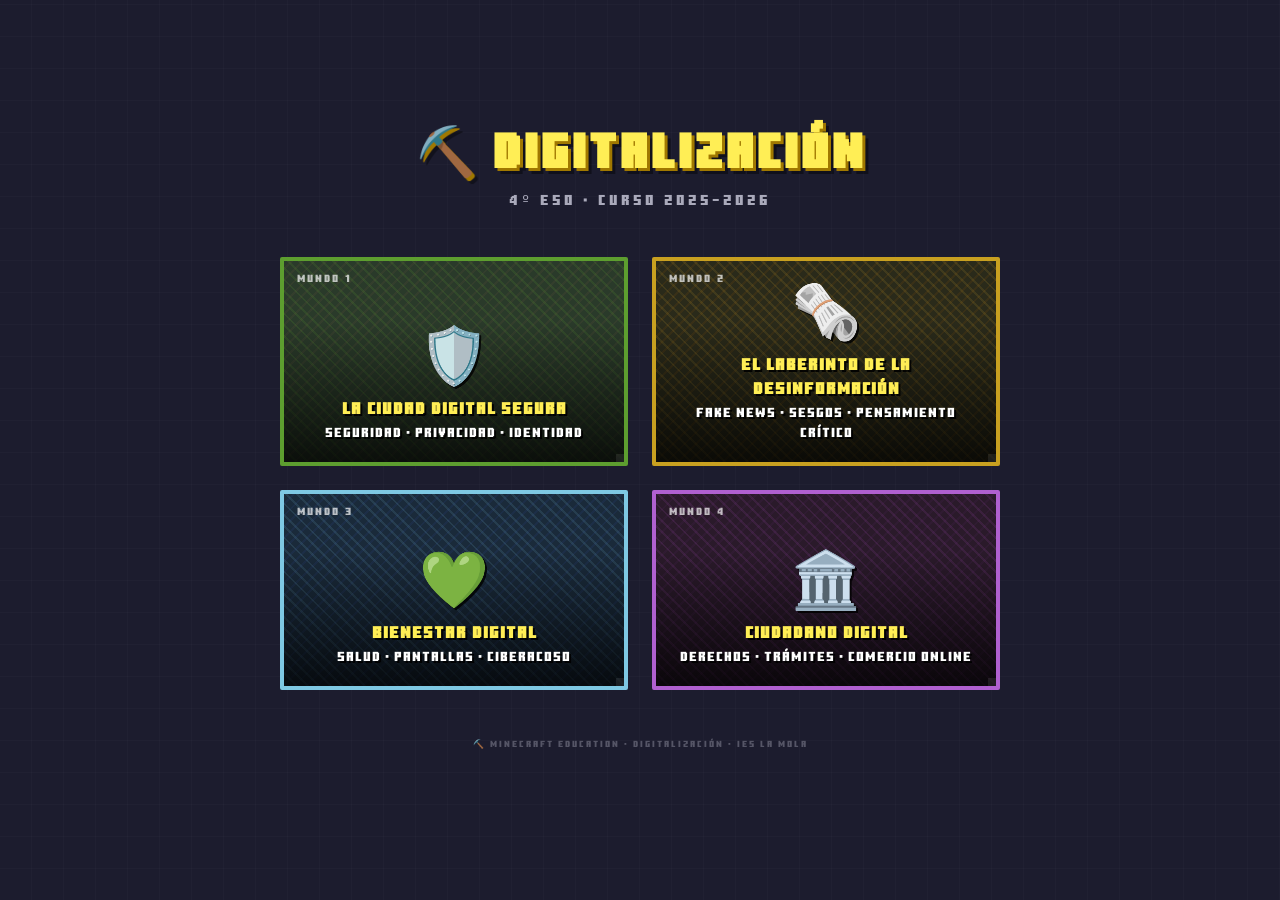
==== index.html @ c95f28b9 "Update index.html" ====
<!DOCTYPE html>
<html lang="es">
<head>
  <meta charset="UTF-8" />
  <meta name="viewport" content="width=device-width, initial-scale=1.0"/>
  <title>Digitalización · 4º ESO</title>
  <style>
    @font-face {
      font-family: 'Minecraft';
      src: url('Minecraft-Tenv2.otf') format('opentype');
    }

    :root {
      --dirt:      #866043;
      --grass:     #5D9E2F;
      --grass-top: #7BC95A;
      --stone:     #8a8a8a;
      --stone-dark:#5a5a5a;
      --wood:      #6b4f2a;
      --sky:       #7EC8E3;
      --bg:        #1c1c2e;
      --panel:     #2a2a3e;
      --border:    #444466;
      --text:      #FFFFFF;
      --yellow:    #FFEE55;
      --shadow:    rgba(0,0,0,0.6);
    }

    * { box-sizing: border-box; margin: 0; padding: 0; }

    body {
      background-color: var(--bg);
      background-image:
        repeating-linear-gradient(
          0deg,
          transparent,
          transparent 31px,
          rgba(255,255,255,0.02) 31px,
          rgba(255,255,255,0.02) 32px
        ),
        repeating-linear-gradient(
          90deg,
          transparent,
          transparent 31px,
          rgba(255,255,255,0.02) 31px,
          rgba(255,255,255,0.02) 32px
        );
      min-height: 100vh;
      display: flex;
      flex-direction: column;
      align-items: center;
      justify-content: center;
      padding: 2rem 1rem 4rem;
      font-family: 'Minecraft', monospace;
      color: var(--text);
    }

    /* ── TÍTULO ── */
    .site-title {
      text-align: center;
      margin-bottom: 3rem;
    }

    .site-title h1 {
      font-family: 'Minecraft', monospace;
      font-size: clamp(1.6rem, 5vw, 3rem);
      color: var(--yellow);
      text-shadow:
        3px 3px 0 #a07800,
        6px 6px 0 rgba(0,0,0,0.4);
      letter-spacing: 2px;
      line-height: 1.3;
    }

    .site-title p {
      font-family: 'Minecraft', monospace;
      font-size: clamp(0.65rem, 2vw, 0.9rem);
      color: #aab;
      margin-top: 0.6rem;
      letter-spacing: 3px;
      text-transform: uppercase;
    }

    /* ── GRID DE MUNDOS ── */
    .worlds-grid {
      display: grid;
      grid-template-columns: repeat(2, 1fr);
      gap: 1.5rem;
      width: 100%;
      max-width: 720px;
    }

    /* ── BLOQUE / CARTA ── */
    .world-card {
      position: relative;
      display: flex;
      flex-direction: column;
      align-items: center;
      justify-content: flex-end;
      padding: 1.4rem 1rem 1.2rem;
      border: 4px solid var(--border);
      border-radius: 2px;
      cursor: pointer;
      text-decoration: none;
      color: var(--text);
      overflow: hidden;
      min-height: 200px;
      transition: transform 0.1s, box-shadow 0.1s;
      image-rendering: pixelated;
    }

    .world-card::before {
      content: '';
      position: absolute;
      inset: 0;
      background: linear-gradient(
        to bottom,
        transparent 30%,
        rgba(0,0,0,0.75) 100%
      );
      z-index: 1;
    }

    .world-card:hover {
      transform: translateY(-4px) scale(1.02);
      box-shadow: 0 8px 32px rgba(0,0,0,0.6), 0 0 0 2px var(--yellow);
    }

    .world-card:active {
      transform: translateY(0) scale(0.99);
    }

    /* Fondos pixelados por mundo */
    .world-card.m1 {
      background-color: #2a3a2a;
      background-image:
        repeating-linear-gradient(45deg, rgba(93,158,47,0.15) 0px, rgba(93,158,47,0.15) 2px, transparent 2px, transparent 8px),
        repeating-linear-gradient(-45deg, rgba(134,96,67,0.1) 0px, rgba(134,96,67,0.1) 2px, transparent 2px, transparent 8px);
      border-color: #5D9E2F;
    }
    .world-card.m2 {
      background-color: #2a2a1a;
      background-image:
        repeating-linear-gradient(45deg, rgba(255,200,50,0.1) 0px, rgba(255,200,50,0.1) 2px, transparent 2px, transparent 8px),
        repeating-linear-gradient(-45deg, rgba(180,100,0,0.1) 0px, rgba(180,100,0,0.1) 2px, transparent 2px, transparent 8px);
      border-color: #c8a020;
    }
    .world-card.m3 {
      background-color: #1a2a3a;
      background-image:
        repeating-linear-gradient(45deg, rgba(126,200,227,0.12) 0px, rgba(126,200,227,0.12) 2px, transparent 2px, transparent 8px),
        repeating-linear-gradient(-45deg, rgba(50,80,180,0.1) 0px, rgba(50,80,180,0.1) 2px, transparent 2px, transparent 8px);
      border-color: #7EC8E3;
    }
    .world-card.m4 {
      background-color: #2a1a2a;
      background-image:
        repeating-linear-gradient(45deg, rgba(180,80,200,0.12) 0px, rgba(180,80,200,0.12) 2px, transparent 2px, transparent 8px),
        repeating-linear-gradient(-45deg, rgba(100,40,120,0.1) 0px, rgba(100,40,120,0.1) 2px, transparent 2px, transparent 8px);
      border-color: #b060d0;
    }

    /* Número del mundo */
    .world-number {
      position: absolute;
      top: 0.7rem;
      left: 0.8rem;
      font-family: 'Minecraft', monospace;
      font-size: 0.65rem;
      letter-spacing: 2px;
      opacity: 0.7;
      z-index: 2;
      text-transform: uppercase;
    }

    /* Icono grande */
    .world-icon {
      font-size: clamp(2.5rem, 6vw, 3.5rem);
      margin-bottom: 0.8rem;
      z-index: 2;
      filter: drop-shadow(2px 2px 0 rgba(0,0,0,0.8));
      line-height: 1;
    }

    /* Nombre del mundo */
    .world-name {
      font-family: 'Minecraft', monospace;
      font-size: clamp(0.6rem, 1.8vw, 0.82rem);
      text-align: center;
      line-height: 1.5;
      z-index: 2;
      text-shadow: 2px 2px 0 rgba(0,0,0,0.9);
      letter-spacing: 1px;
    }

    .world-name strong {
      display: block;
      font-size: clamp(0.75rem, 2.2vw, 1rem);
      color: var(--yellow);
      margin-bottom: 0.2rem;
    }

    /* ── PÍXEL DECORATIVO ESQUINAS ── */
    .world-card::after {
      content: '';
      position: absolute;
      bottom: 0; right: 0;
      width: 8px; height: 8px;
      background: rgba(255,255,255,0.08);
      z-index: 3;
    }

    /* ── FOOTER ── */
    footer {
      margin-top: 3rem;
      font-family: 'Minecraft', monospace;
      font-size: 0.55rem;
      color: #556;
      letter-spacing: 2px;
      text-align: center;
      text-transform: uppercase;
    }

    /* ── RESPONSIVE ── */
    @media (max-width: 480px) {
      .worlds-grid {
        grid-template-columns: 1fr;
      }
      .world-card {
        min-height: 140px;
      }
    }
  </style>
</head>
<body>

  <header class="site-title">
    <h1>⛏️ Digitalización</h1>
    <p>4º ESO · Curso 2025–2026</p>
  </header>

  <main class="worlds-grid">

    <a class="world-card m1" href="mundo1/index.html">
      <span class="world-number">Mundo 1</span>
      <span class="world-icon">🛡️</span>
      <div class="world-name">
        <strong>La ciudad digital segura</strong>
        Seguridad · Privacidad · Identidad
      </div>
    </a>

    <a class="world-card m2" href="mundo2/index.html">
      <span class="world-number">Mundo 2</span>
      <span class="world-icon">🗞️</span>
      <div class="world-name">
        <strong>El laberinto de la desinformación</strong>
        Fake news · Sesgos · Pensamiento crítico
      </div>
    </a>

    <a class="world-card m3" href="mundo3/index.html">
      <span class="world-number">Mundo 3</span>
      <span class="world-icon">💚</span>
      <div class="world-name">
        <strong>Bienestar digital</strong>
        Salud · Pantallas · Ciberacoso
      </div>
    </a>

    <a class="world-card m4" href="mundo4/index.html">
      <span class="world-number">Mundo 4</span>
      <span class="world-icon">🏛️</span>
      <div class="world-name">
        <strong>Ciudadano digital</strong>
        Derechos · Trámites · Comercio online
      </div>
    </a>

  </main>

  <footer>
    ⛏️ Minecraft Education · Digitalización · IES LA MOLA 
  </footer>

</body>
</html>
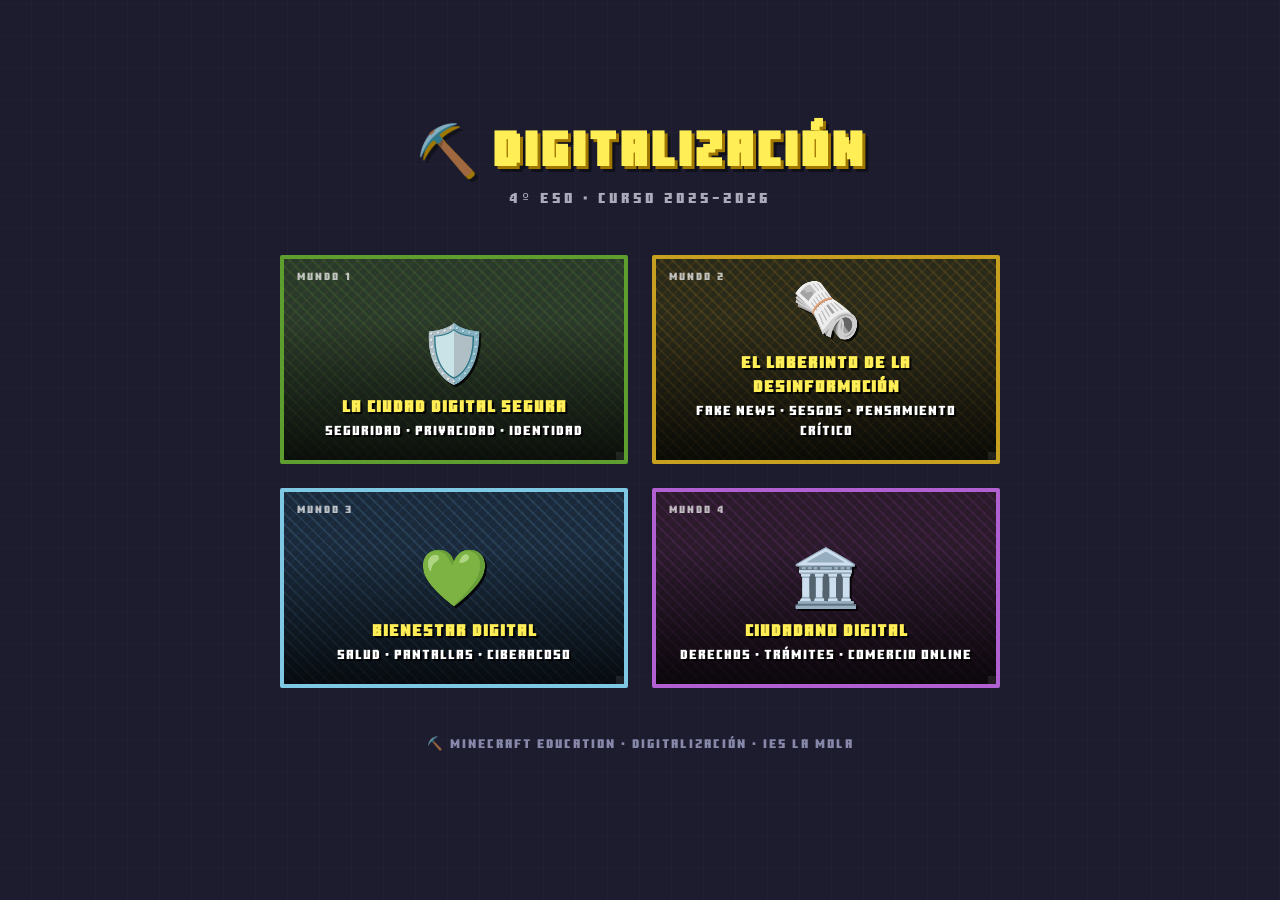
==== commit bafb7b33: "Update index.html" ====
--- a/index.html
+++ b/index.html
@@ -214,8 +214,8 @@
     footer {
       margin-top: 3rem;
       font-family: 'Minecraft', monospace;
-      font-size: 0.55rem;
-      color: #556;
+      font-size: 0.78rem;
+      color: #8888aa;
       letter-spacing: 2px;
       text-align: center;
       text-transform: uppercase;
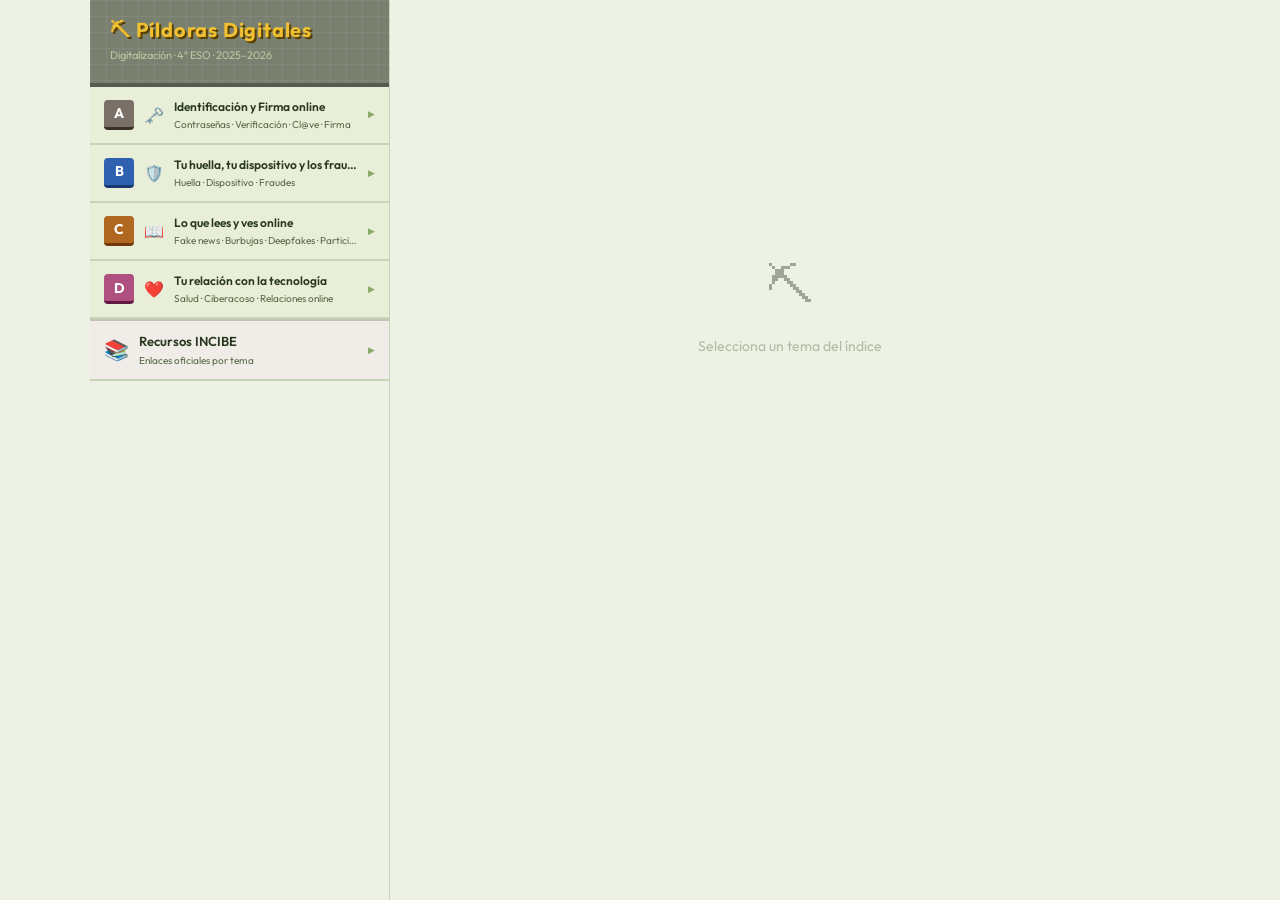
==== commit 309f308d: "Add files via upload" ====
--- a/index.html
+++ b/index.html
@@ -1,287 +1,722 @@
 <!DOCTYPE html>
 <html lang="es">
 <head>
-  <meta charset="UTF-8" />
-  <meta name="viewport" content="width=device-width, initial-scale=1.0"/>
-  <title>Digitalización · 4º ESO</title>
-  <style>
-    @font-face {
-      font-family: 'Minecraft';
-      src: url('Minecraft-Tenv2.otf') format('opentype');
-    }
-
-    :root {
-      --dirt:      #866043;
-      --grass:     #5D9E2F;
-      --grass-top: #7BC95A;
-      --stone:     #8a8a8a;
-      --stone-dark:#5a5a5a;
-      --wood:      #6b4f2a;
-      --sky:       #7EC8E3;
-      --bg:        #1c1c2e;
-      --panel:     #2a2a3e;
-      --border:    #444466;
-      --text:      #FFFFFF;
-      --yellow:    #FFEE55;
-      --shadow:    rgba(0,0,0,0.6);
-    }
-
-    * { box-sizing: border-box; margin: 0; padding: 0; }
-
-    body {
-      background-color: var(--bg);
-      background-image:
-        repeating-linear-gradient(
-          0deg,
-          transparent,
-          transparent 31px,
-          rgba(255,255,255,0.02) 31px,
-          rgba(255,255,255,0.02) 32px
-        ),
-        repeating-linear-gradient(
-          90deg,
-          transparent,
-          transparent 31px,
-          rgba(255,255,255,0.02) 31px,
-          rgba(255,255,255,0.02) 32px
-        );
-      min-height: 100vh;
-      display: flex;
-      flex-direction: column;
-      align-items: center;
-      justify-content: center;
-      padding: 2rem 1rem 4rem;
-      font-family: 'Minecraft', monospace;
-      color: var(--text);
-    }
-
-    /* ── TÍTULO ── */
-    .site-title {
-      text-align: center;
-      margin-bottom: 3rem;
-    }
-
-    .site-title h1 {
-      font-family: 'Minecraft', monospace;
-      font-size: clamp(1.6rem, 5vw, 3rem);
-      color: var(--yellow);
-      text-shadow:
-        3px 3px 0 #a07800,
-        6px 6px 0 rgba(0,0,0,0.4);
-      letter-spacing: 2px;
-      line-height: 1.3;
-    }
-
-    .site-title p {
-      font-family: 'Minecraft', monospace;
-      font-size: clamp(0.65rem, 2vw, 0.9rem);
-      color: #aab;
-      margin-top: 0.6rem;
-      letter-spacing: 3px;
-      text-transform: uppercase;
-    }
-
-    /* ── GRID DE MUNDOS ── */
-    .worlds-grid {
-      display: grid;
-      grid-template-columns: repeat(2, 1fr);
-      gap: 1.5rem;
-      width: 100%;
-      max-width: 720px;
-    }
-
-    /* ── BLOQUE / CARTA ── */
-    .world-card {
-      position: relative;
-      display: flex;
-      flex-direction: column;
-      align-items: center;
-      justify-content: flex-end;
-      padding: 1.4rem 1rem 1.2rem;
-      border: 4px solid var(--border);
-      border-radius: 2px;
-      cursor: pointer;
-      text-decoration: none;
-      color: var(--text);
-      overflow: hidden;
-      min-height: 200px;
-      transition: transform 0.1s, box-shadow 0.1s;
-      image-rendering: pixelated;
-    }
-
-    .world-card::before {
-      content: '';
-      position: absolute;
-      inset: 0;
-      background: linear-gradient(
-        to bottom,
-        transparent 30%,
-        rgba(0,0,0,0.75) 100%
-      );
-      z-index: 1;
-    }
-
-    .world-card:hover {
-      transform: translateY(-4px) scale(1.02);
-      box-shadow: 0 8px 32px rgba(0,0,0,0.6), 0 0 0 2px var(--yellow);
-    }
-
-    .world-card:active {
-      transform: translateY(0) scale(0.99);
-    }
-
-    /* Fondos pixelados por mundo */
-    .world-card.m1 {
-      background-color: #2a3a2a;
-      background-image:
-        repeating-linear-gradient(45deg, rgba(93,158,47,0.15) 0px, rgba(93,158,47,0.15) 2px, transparent 2px, transparent 8px),
-        repeating-linear-gradient(-45deg, rgba(134,96,67,0.1) 0px, rgba(134,96,67,0.1) 2px, transparent 2px, transparent 8px);
-      border-color: #5D9E2F;
-    }
-    .world-card.m2 {
-      background-color: #2a2a1a;
-      background-image:
-        repeating-linear-gradient(45deg, rgba(255,200,50,0.1) 0px, rgba(255,200,50,0.1) 2px, transparent 2px, transparent 8px),
-        repeating-linear-gradient(-45deg, rgba(180,100,0,0.1) 0px, rgba(180,100,0,0.1) 2px, transparent 2px, transparent 8px);
-      border-color: #c8a020;
-    }
-    .world-card.m3 {
-      background-color: #1a2a3a;
-      background-image:
-        repeating-linear-gradient(45deg, rgba(126,200,227,0.12) 0px, rgba(126,200,227,0.12) 2px, transparent 2px, transparent 8px),
-        repeating-linear-gradient(-45deg, rgba(50,80,180,0.1) 0px, rgba(50,80,180,0.1) 2px, transparent 2px, transparent 8px);
-      border-color: #7EC8E3;
-    }
-    .world-card.m4 {
-      background-color: #2a1a2a;
-      background-image:
-        repeating-linear-gradient(45deg, rgba(180,80,200,0.12) 0px, rgba(180,80,200,0.12) 2px, transparent 2px, transparent 8px),
-        repeating-linear-gradient(-45deg, rgba(100,40,120,0.1) 0px, rgba(100,40,120,0.1) 2px, transparent 2px, transparent 8px);
-      border-color: #b060d0;
-    }
-
-    /* Número del mundo */
-    .world-number {
-      position: absolute;
-      top: 0.7rem;
-      left: 0.8rem;
-      font-family: 'Minecraft', monospace;
-      font-size: 0.65rem;
-      letter-spacing: 2px;
-      opacity: 0.7;
-      z-index: 2;
-      text-transform: uppercase;
-    }
-
-    /* Icono grande */
-    .world-icon {
-      font-size: clamp(2.5rem, 6vw, 3.5rem);
-      margin-bottom: 0.8rem;
-      z-index: 2;
-      filter: drop-shadow(2px 2px 0 rgba(0,0,0,0.8));
-      line-height: 1;
-    }
-
-    /* Nombre del mundo */
-    .world-name {
-      font-family: 'Minecraft', monospace;
-      font-size: clamp(0.6rem, 1.8vw, 0.82rem);
-      text-align: center;
-      line-height: 1.5;
-      z-index: 2;
-      text-shadow: 2px 2px 0 rgba(0,0,0,0.9);
-      letter-spacing: 1px;
-    }
-
-    .world-name strong {
-      display: block;
-      font-size: clamp(0.75rem, 2.2vw, 1rem);
-      color: var(--yellow);
-      margin-bottom: 0.2rem;
-    }
-
-    /* ── PÍXEL DECORATIVO ESQUINAS ── */
-    .world-card::after {
-      content: '';
-      position: absolute;
-      bottom: 0; right: 0;
-      width: 8px; height: 8px;
-      background: rgba(255,255,255,0.08);
-      z-index: 3;
-    }
-
-    /* ── FOOTER ── */
-    footer {
-      margin-top: 3rem;
-      font-family: 'Minecraft', monospace;
-      font-size: 0.78rem;
-      color: #8888aa;
-      letter-spacing: 2px;
-      text-align: center;
-      text-transform: uppercase;
-    }
-
-    /* ── RESPONSIVE ── */
-    @media (max-width: 480px) {
-      .worlds-grid {
-        grid-template-columns: 1fr;
-      }
-      .world-card {
-        min-height: 140px;
-      }
-    }
-  </style>
+  <meta charset="UTF-8">
+  <meta name="viewport" content="width=device-width, initial-scale=1.0">
+  <title>Píldoras Digitales · Digitalización 4º ESO</title>
+  <link rel="stylesheet" href="estilos.css">
 </head>
 <body>
-
-  <header class="site-title">
-    <h1>⛏️ Digitalización</h1>
-    <p>4º ESO · Curso 2025–2026</p>
-  </header>
-
-  <main class="worlds-grid">
-
-    <a class="world-card m1" href="mundo1/index.html">
-      <span class="world-number">Mundo 1</span>
-      <span class="world-icon">🛡️</span>
-      <div class="world-name">
-        <strong>La ciudad digital segura</strong>
-        Seguridad · Privacidad · Identidad
+<div class="layout">
+  <aside class="sidebar">
+    <div class="sidebar-header">
+      <h1>⛏ Píldoras Digitales</h1>
+      <p>Digitalización · 4º ESO · 2025–2026</p>
+    </div>
+    <div class="sidebar-scroll" id="sidebar"></div>
+  </aside>
+  <main class="content-area" id="content">
+    <div class="placeholder">
+      <div class="placeholder-icon">⛏</div>
+      <div class="placeholder-text">Selecciona un tema del índice</div>
+    </div>
+  </main>
+</div>
+
+<script>
+const bloques = [
+  {
+    id:'A', letra:'A', lc:'la', bc:'bc-a', ac:'active-a', sc:'sep-a', tc:'tema-a', cc:'content-a', icon:'🗝️',
+    titulo:'Identificación y Firma online',
+    desc:'Contraseñas · Verificación · Cl@ve · Firma',
+    grupos:[
+      { titulo:'Identificación cotidiana', temas:[
+        { cod:'A1', nombre:'Cómo crear contraseñas que nadie pueda adivinar' },
+        { cod:'A2', nombre:'La doble verificación: una capa más de seguridad' },
+        { cod:'A3', nombre:'Identificarte con el Estado: Cl@ve y certificado digital' },
+        { cod:'A4', nombre:'Gestores de contraseñas: para no tener que recordarlas todas' },
+      ]},
+      { titulo:'Firma y trámites oficiales', temas:[
+        { cod:'A5', nombre:'Firmar documentos online: qué es y cuándo se necesita' },
+        { cod:'A6', nombre:'Trámites con la administración y compras online seguras' },
+      ]}
+    ]
+  },
+  {
+    id:'B', letra:'B', lc:'lb', bc:'bc-b', ac:'active-b', sc:'sep-b', tc:'tema-b', cc:'content-b', icon:'🛡️',
+    titulo:'Tu huella, tu dispositivo y los fraudes',
+    desc:'Huella · Dispositivo · Fraudes',
+    grupos:[
+      { titulo:'Tu huella digital', temas:[
+        { cod:'B1', nombre:'Qué saben de ti en internet y cómo lo consiguen' },
+        { cod:'B2', nombre:'Cómo configurar tu privacidad en redes sociales' },
+      ]},
+      { titulo:'Tu dispositivo', temas:[
+        { cod:'B3', nombre:'Cómo saber si tu móvil u ordenador está en peligro' },
+        { cod:'B4', nombre:'Qué hacer para mantenerlo protegido' },
+        { cod:'B5', nombre:'WiFi pública: cuándo sí y cuándo no' },
+      ]},
+      { titulo:'Los fraudes', temas:[
+        { cod:'B6', nombre:'Te ha llegado algo sospechoso o alguien se ha hecho pasar por ti' },
+        { cod:'B7', nombre:'Me han engañado — ¿qué hago ahora?' },
+      ]}
+    ]
+  },
+  {
+    id:'C', letra:'C', lc:'lc', bc:'bc-c', ac:'active-c', sc:'sep-c', tc:'tema-c', cc:'content-c', icon:'📖',
+    titulo:'Lo que lees y ves online',
+    desc:'Fake news · Burbujas · Deepfakes · Participación',
+    grupos:[
+      { titulo:'Desinformación y participación', temas:[
+        { cod:'C1', nombre:'Cómo detectar una noticia falsa antes de compartirla' },
+        { cod:'C2', nombre:'Por qué solo te muestran lo que ya piensas (burbujas)' },
+        { cod:'C3', nombre:'Vídeos e imágenes que no son reales (deepfakes e IA)' },
+        { cod:'C4', nombre:'Cómo participar en la red con criterio y respeto' },
+      ]}
+    ]
+  },
+  {
+    id:'D', letra:'D', lc:'ld', bc:'bc-d', ac:'active-d', sc:'sep-d', tc:'tema-d', cc:'content-d', icon:'❤️',
+    titulo:'Tu relación con la tecnología',
+    desc:'Salud · Ciberacoso · Relaciones online',
+    grupos:[
+      { titulo:'Bienestar digital', temas:[
+        { cod:'D1', nombre:'El tiempo de pantalla: tu cabeza, tu cuerpo y el planeta' },
+        { cod:'D2', nombre:'Ciberacoso y relaciones online: reconocerlo, pararlo y tratarnos mejor' },
+        { cod:'D3', nombre:'Riesgos en relaciones online: grooming y sexting' },
+      ]}
+    ]
+  },
+  {
+    id:'R', letra:'📚', lc:'lr', bc:'bc-r', ac:'active-r', sc:'sep-r', tc:'tema-r', cc:'content-r', icon:'',
+    titulo:'Recursos INCIBE',
+    desc:'Enlaces oficiales organizados por tema',
+    grupos:[
+      { titulo:'Todos los recursos', temas:[
+        { cod:'R1', nombre:'Identificación, contraseñas y firma' },
+        { cod:'R2', nombre:'Privacidad, huella digital y fraudes' },
+        { cod:'R3', nombre:'Información, bulos y desinformación' },
+        { cod:'R4', nombre:'Bienestar digital, ciberacoso y relaciones' },
+        { cod:'R5', nombre:'Materiales para el aula (IS4K)' },
+      ]}
+    ]
+  }
+];
+
+const contenidos = {
+
+  A1: { titulo:'Cómo crear contraseñas que nadie pueda adivinar', html:`
+    <p>Una contraseña es la llave de tu vida digital. Si alguien la consigue, puede entrar en tu correo, tus redes sociales, tu banco o cualquier servicio que uses. Por eso importa hacerla bien desde el principio.</p>
+    <div class="ejemplo"><div class="ejemplo-label">Ejemplo real</div>
+    <p>"123456" fue la contraseña más usada del mundo en 2024. Un programa automatizado la prueba en menos de un segundo. Si la usas, ya no tienes contraseña: tienes una puerta abierta.</p></div>
+    <p>Una buena contraseña tiene al menos 12 caracteres, mezcla letras mayúsculas y minúsculas, números y símbolos, y no contiene tu nombre ni tu fecha de nacimiento.</p>
+    <div class="que-hacer"><div class="que-hacer-label">✔ Qué hacer</div><ol>
+      <li>Usa una frase que solo tú conozcas y transfórmala: "MiGato$altaAlto3veces"</li>
+      <li>Usa una contraseña distinta para cada servicio importante</li>
+      <li>Nunca la compartas, ni con alguien de confianza</li>
+      <li>Si sospechas que alguien la sabe, cámbiala inmediatamente</li>
+    </ol></div>
+    <a class="incibe-link" href="https://www.incibe.es/ciudadania/tematicas/contrasenas-seguras" target="_blank">⛏ Más info en INCIBE →</a>
+  `},
+
+  A2: { titulo:'La doble verificación: una capa más de seguridad', html:`
+    <p>Imagina que tu contraseña es la llave de tu casa. La doble verificación (también llamada 2FA o verificación en dos pasos) es como añadir una segunda cerradura: aunque alguien consiga tu llave, sin la segunda no puede entrar.</p>
+    <div class="ejemplo"><div class="ejemplo-label">Ejemplo real</div>
+    <p>Intentas entrar en Instagram desde un dispositivo nuevo. Introduces tu contraseña correctamente, pero Instagram te manda un código de 6 dígitos al móvil. Sin ese código, no hay acceso. Si alguien roba tu contraseña pero no tiene tu móvil, no puede entrar.</p></div>
+    <p>Hay varias formas de recibir ese segundo factor: un SMS, una app de autenticación (como Google Authenticator o Authy) o una notificación en otro dispositivo. La app es la opción más segura porque no depende de tu número de teléfono.</p>
+    <div class="que-hacer"><div class="que-hacer-label">✔ Qué hacer</div><ol>
+      <li>Activa la verificación en dos pasos en tu correo, redes sociales y banco</li>
+      <li>Prefiere una app de autenticación antes que el SMS si puedes elegir</li>
+      <li>Guarda los códigos de recuperación en un lugar seguro (por si pierdes el móvil)</li>
+      <li>Si recibes un código que no has pedido tú, alguien está intentando entrar — cambia la contraseña</li>
+    </ol></div>
+    <a class="incibe-link" href="https://www.incibe.es/ciudadania/tematicas/contrasenas-seguras" target="_blank">⛏ Más info en INCIBE →</a>
+  `},
+
+  A3: { titulo:'Identificarte con el Estado: Cl@ve y certificado digital', html:`
+    <p>Cuando quieres hacer un trámite oficial online — pedir una beca, consultar el historial académico, acceder a la Seguridad Social — el Estado necesita saber que eres tú de verdad. Para eso existen dos sistemas: <strong>Cl@ve</strong> y el <strong>certificado digital</strong>.</p>
+    <div class="ejemplo"><div class="ejemplo-label">¿Para qué lo necesitas a los 16 años?</div>
+    <p>Con 16 años ya puedes registrarte en Cl@ve. Te sirve para pedir cita médica oficial, consultar el historial académico, solicitar el DNI o, cuando cumplas 18, hacer la declaración de la renta o pedir el carnet de conducir online.</p></div>
+    <p><strong>Cl@ve</strong> es el sistema más sencillo: te identificas con tu DNI y un código que te llega al móvil. Hay dos versiones: Cl@ve PIN (código temporal cada vez) y Cl@ve Permanente (contraseña fija + SMS).</p>
+    <p><strong>El certificado digital</strong> es un archivo que se instala en tu navegador y demuestra criptográficamente que eres tú — como un DNI digital. Lo emite la FNMT y permite hacer cosas que Cl@ve no puede, como firmar documentos con validez legal.</p>
+    <div class="que-hacer"><div class="que-hacer-label">✔ Cómo conseguir Cl@ve</div><ol>
+      <li>Entra en <strong>clave.gob.es</strong> y pulsa "Registro"</li>
+      <li>Necesitas tu DNI o NIE y un número de móvil</li>
+      <li>Puedes registrarte online o en una oficina de la Seguridad Social o Hacienda</li>
+      <li>Una vez registrado, ya puedes usarlo en cualquier sede electrónica del Gobierno</li>
+    </ol></div>
+    <a class="incibe-link" href="https://www.incibe.es/ciudadania/tematicas/contrasenas-seguras" target="_blank">⛏ Más info en INCIBE →</a>
+  `},
+
+  A4: { titulo:'Gestores de contraseñas: para no tener que recordarlas todas', html:`
+    <p>Si tienes una contraseña distinta para cada servicio — como deberías — es imposible recordarlas todas. La solución es usar un <strong>gestor de contraseñas</strong>: una app que las guarda cifradas y las rellena automáticamente.</p>
+    <div class="ejemplo"><div class="ejemplo-label">Cómo funciona</div>
+    <p>Solo necesitas recordar una contraseña maestra. El resto las genera automáticamente — largas, aleatorias, imposibles de adivinar. Cuando entras en una web, el gestor las rellena solo.</p></div>
+    <p>Los más conocidos y fiables son <strong>Bitwarden</strong> (gratuito y de código abierto), <strong>1Password</strong> y <strong>KeePass</strong>.</p>
+    <div class="que-hacer"><div class="que-hacer-label">✔ Qué hacer</div><ol>
+      <li>Elige un gestor de confianza — Bitwarden es gratuito y muy recomendable</li>
+      <li>Crea una contraseña maestra larga y segura (esta sí tienes que recordarla)</li>
+      <li>Ve añadiendo tus cuentas poco a poco</li>
+      <li>Activa también la verificación en dos pasos en el propio gestor</li>
+    </ol></div>
+    <a class="incibe-link" href="https://www.incibe.es/ciudadania/tematicas/contrasenas-seguras" target="_blank">⛏ Más info en INCIBE →</a>
+  `},
+
+  A5: { titulo:'Firmar documentos online: qué es y cuándo se necesita', html:`
+    <p>Firmar un documento online no es lo mismo que dibujar tu firma con el ratón o añadir una imagen a un PDF. Eso no tiene validez legal. La <strong>firma electrónica con certificado digital</strong> sí la tiene porque demuestra que has sido tú, en ese momento, quien ha firmado.</p>
+    <div class="ejemplo"><div class="ejemplo-label">La diferencia que importa</div>
+    <p>Firmar un PDF en Adobe poniendo tu nombre es como escribir tu nombre en un papel — cualquiera podría hacerlo. Firmar con tu certificado digital usando AutoFirma es como firmar ante notario: hay una autoridad que certifica que eras tú.</p></div>
+    <p><strong>AutoFirma</strong> es el programa gratuito del Gobierno para firmar documentos oficiales. Se descarga desde <strong>firmaelectronica.gob.es</strong> y funciona en Windows, Mac y Linux.</p>
+    <div class="que-hacer"><div class="que-hacer-label">✔ Cuándo necesitas firma electrónica real</div><ol>
+      <li>Trámites con la administración (becas, solicitudes, registros oficiales)</li>
+      <li>Contratos con validez legal</li>
+      <li>Cualquier documento que te pidan "firmado digitalmente" de forma oficial</li>
+      <li>Para el día a día no hace falta — ahí basta usuario y contraseña</li>
+    </ol></div>
+    <a class="incibe-link" href="https://firmaelectronica.gob.es" target="_blank">⛏ Descargar AutoFirma →</a>
+  `},
+
+  A6: { titulo:'Trámites con la administración y compras online seguras', html:`
+    <p>Con Cl@ve o certificado digital puedes hacer casi cualquier trámite oficial sin salir de casa: solicitar becas, pedir el historial académico, consultar multas, registrar documentos... Todo desde la <strong>sede electrónica</strong> del organismo correspondiente.</p>
+    <div class="ejemplo"><div class="ejemplo-label">Trámites que ya puedes hacer con 16 años</div>
+    <p>Consultar tu historial clínico, pedir cita oficial, solicitar o renovar el DNI, acceder al expediente académico oficial, o registrar documentos en el Registro Civil.</p></div>
+    <p>En cuanto a las <strong>compras online</strong>, que la web tenga HTTPS solo significa que la conexión va cifrada — hoy en día casi todas las webs lo tienen, incluidas las fraudulentas. Lo que realmente importa es otro tipo de señales.</p>
+    <div class="que-hacer"><div class="que-hacer-label">✔ Antes de comprar, comprueba estas señales reales</div><ol>
+      <li>Busca reseñas y opiniones de otros compradores en Google o Trustpilot</li>
+      <li>Comprueba que haya aviso legal con datos reales de la empresa: nombre, dirección, CIF</li>
+      <li>Verifica que tenga política de devoluciones clara y razonable</li>
+      <li>Usa métodos de pago con protección: tarjeta con 3D Secure, PayPal o Bizum</li>
+      <li>Desconfía si el precio es llamativamente más bajo que en otras tiendas</li>
+      <li>Evita transferencias bancarias directas — sin protección si te estafan</li>
+    </ol></div>
+    <a class="incibe-link" href="https://www.incibe.es/ciudadania/tematicas/compras-seguras-online" target="_blank">⛏ Más info en INCIBE →</a>
+  `},
+
+  B1: { titulo:'Qué saben de ti en internet y cómo lo consiguen', html:`
+    <p>Cada vez que usas internet dejas un rastro: qué buscas, qué compras, dónde estás, con quién hablas, qué te gusta. A eso se le llama <strong>huella digital</strong>. No siempre eres consciente de lo que dejas, pero otros sí lo son.</p>
+    <div class="ejemplo"><div class="ejemplo-label">Ejemplo real</div>
+    <p>Buscas unas zapatillas en Google. Al día siguiente ves anuncios de zapatillas en Instagram, YouTube y cualquier web que visites. Tu búsqueda fue registrada y vendida a anunciantes. Eso es solo la parte visible.</p></div>
+    <p>Tu huella incluye lo que publicas tú voluntariamente, lo que registran las apps sin que lo veas (localización, hora, dispositivo, hábitos) y lo que otros publican sobre ti. Esta información puede usarse para engañarte de forma mucho más convincente.</p>
+    <div class="que-hacer"><div class="que-hacer-label">✔ Qué puedes hacer</div><ol>
+      <li>Busca tu nombre en Google de vez en cuando para ver qué información hay sobre ti</li>
+      <li>Piensa antes de publicar: lo que subes puede quedarse para siempre</li>
+      <li>Revisa qué permisos tienen las apps que usas (ubicación, contactos, micrófono...)</li>
+      <li>Usa el modo incógnito cuando no quieras dejar rastro en un dispositivo compartido</li>
+    </ol></div>
+    <a class="incibe-link" href="https://www.incibe.es/ciudadania/tematicas/privacidad" target="_blank">⛏ Más info en INCIBE →</a>
+  `},
+
+  B2: { titulo:'Cómo configurar tu privacidad en redes sociales', html:`
+    <p>La configuración por defecto de las redes sociales suele ser la más expuesta. Cuando te creas una cuenta, Instagram, TikTok o X asumen que quieres que todo el mundo te vea. Cambiarlo toma cinco minutos.</p>
+    <div class="ejemplo"><div class="ejemplo-label">Ejemplo real</div>
+    <p>Con el perfil público, cualquier persona puede ver tus fotos, saber dónde vives, con quién estás o cuándo no estás en casa. Con el perfil privado, solo tus seguidores aprobados pueden verlo.</p></div>
+    <div class="que-hacer"><div class="que-hacer-label">✔ Qué configurar ahora mismo</div><ol>
+      <li>Pon tu perfil en privado en Instagram y TikTok</li>
+      <li>Desactiva la ubicación en las publicaciones</li>
+      <li>Revisa qué apps tienen acceso a tu cuenta (Ajustes → Seguridad → Apps conectadas)</li>
+      <li>Activa la verificación en dos pasos en todas tus redes sociales</li>
+      <li>No aceptes solicitudes de seguimiento de personas que no conoces</li>
+    </ol></div>
+    <a class="incibe-link" href="https://www.incibe.es/ciudadania/tematicas/privacidad" target="_blank">⛏ Más info en INCIBE →</a>
+  `},
+
+  B3: { titulo:'Cómo saber si tu móvil u ordenador está en peligro', html:`
+    <p>Los programas maliciosos no siempre son visibles. Muchos están diseñados para pasar desapercibidos mientras roban datos o espían tu actividad. Pero suelen dejar señales.</p>
+    <div class="ejemplo"><div class="ejemplo-label">Señales de alerta</div>
+    <p>El dispositivo va mucho más lento, la batería se agota muy rápido, aparecen apps que no has instalado, el móvil se calienta sin que lo estés usando, o ves cargos en tu tarjeta que no reconoces.</p></div>
+    <p>Los tipos de amenazas más comunes son los <strong>virus y malware</strong> (dañan o toman control del dispositivo), el <strong>ransomware</strong> (cifra tus archivos y pide dinero) y el <strong>spyware</strong> (espía tu actividad).</p>
+    <div class="que-hacer"><div class="que-hacer-label">✔ Qué hacer si sospechas</div><ol>
+      <li>Pasa un antivirus actualizado (en PC: Windows Defender ya está incluido)</li>
+      <li>Revisa las apps instaladas y desinstala las que no reconoces</li>
+      <li>Cambia las contraseñas desde otro dispositivo mientras resuelves el problema</li>
+      <li>Si el problema persiste, haz un restablecimiento de fábrica como último recurso</li>
+    </ol></div>
+    <a class="incibe-link" href="https://www.incibe.es/ciudadania/tematicas/virus-amenazas" target="_blank">⛏ Más info en INCIBE →</a>
+  `},
+
+  B4: { titulo:'Qué hacer para mantener tu dispositivo protegido', html:`
+    <p>Proteger tu dispositivo no requiere ser experto. La mayoría de los ataques aprovechan descuidos básicos que se evitan con hábitos sencillos.</p>
+    <div class="ejemplo"><div class="ejemplo-label">El error más común</div>
+    <p>Ignorar las actualizaciones del sistema. Cuando el móvil te avisa de una actualización, muchas personas la posponen indefinidamente. Esas actualizaciones corrigen vulnerabilidades conocidas que los atacantes explotan activamente.</p></div>
+    <p>Las herramientas básicas son: <strong>antivirus</strong>, <strong>cortafuegos</strong>, <strong>actualizaciones del sistema</strong> y <strong>copias de seguridad</strong>.</p>
+    <div class="que-hacer"><div class="que-hacer-label">✔ Hábitos básicos</div><ol>
+      <li>Instala las actualizaciones en cuanto estén disponibles</li>
+      <li>No descargues apps de fuera de las tiendas oficiales (App Store, Google Play)</li>
+      <li>No hagas clic en enlaces de mensajes que no esperabas recibir</li>
+      <li>Haz copias de seguridad de tus fotos y documentos importantes</li>
+    </ol></div>
+    <a class="incibe-link" href="https://www.incibe.es/ciudadania/tematicas/virus-amenazas" target="_blank">⛏ Más info en INCIBE →</a>
+  `},
+
+  B5: { titulo:'WiFi pública: cuándo sí y cuándo no', html:`
+    <p>Las redes WiFi públicas son cómodas pero arriesgadas. Al conectarte, otros usuarios en esa misma red podrían interceptar tu tráfico si no va cifrado correctamente.</p>
+    <div class="ejemplo"><div class="ejemplo-label">Ejemplo real</div>
+    <p>Te conectas al WiFi de un centro comercial. Alguien en esa misma red, con un programa sencillo, puede ver qué webs visitas y capturar datos que envías si la web no está bien protegida.</p></div>
+    <p>El riesgo real no es usar WiFi pública para cualquier cosa, sino usarla para cosas sensibles: entrar en tu banco, comprar online o acceder a cuentas con información importante.</p>
+    <div class="que-hacer"><div class="que-hacer-label">✔ Reglas para WiFi pública</div><ol>
+      <li>Nunca accedas a tu banco ni hagas compras desde una red pública</li>
+      <li>Desactiva la conexión automática a redes WiFi conocidas</li>
+      <li>Si necesitas privacidad en redes públicas, usa una VPN</li>
+      <li>Cuando termines, cierra sesión en las cuentas que hayas abierto</li>
+    </ol></div>
+    <a class="incibe-link" href="https://www.incibe.es/ciudadania/tematicas/virus-amenazas" target="_blank">⛏ Más info en INCIBE →</a>
+  `},
+
+  B6: { titulo:'Te ha llegado algo sospechoso o alguien se ha hecho pasar por ti', html:`
+    <p>Cuando alguien te manda un mensaje haciéndose pasar por tu banco, por Correos o por cualquier empresa para robarte datos o dinero, eso se llama <strong>phishing</strong>. Si llega por SMS se llama <strong>smishing</strong>, y si es por llamada, <strong>vishing</strong>. La táctica es siempre la misma: crear urgencia o miedo para que actúes sin pensar.</p>
+    <div class="ejemplo"><div class="ejemplo-label">Situaciones reales</div>
+    <p>Recibes un SMS de "tu banco" diciendo que tu cuenta ha sido bloqueada y que pulses un enlace. El enlace lleva a una web idéntica pero falsa. O te llaman diciendo ser de Microsoft y que tu ordenador tiene un virus — te piden acceso remoto para "arreglarlo".</p></div>
+    <p>La suplantación también puede ir al revés: alguien roba tu cuenta de Instagram o WhatsApp y se hace pasar por ti para pedir dinero a tus contactos.</p>
+    <div class="que-hacer"><div class="que-hacer-label">✔ Cómo reaccionar</div><ol>
+      <li><strong>Para</strong> — no hagas clic, no respondas, no llames al número del mensaje</li>
+      <li><strong>Verifica</strong> — busca el contacto oficial por tu cuenta, no uses los datos del mensaje</li>
+      <li><strong>Consulta</strong> — pregunta a alguien de confianza si tienes dudas</li>
+      <li>Si han entrado en tu cuenta, cambia la contraseña y activa el doble factor inmediatamente</li>
+      <li>Puedes reportarlo al INCIBE en el <strong>017</strong> — gratuito y confidencial</li>
+    </ol></div>
+    <a class="incibe-link" href="https://www.incibe.es/ciudadania/tematicas/ingenieria-social-fraudes-online/phishing" target="_blank">⛏ Más info en INCIBE →</a>
+  `},
+
+  B7: { titulo:'Me han engañado — ¿qué hago ahora?', html:`
+    <p>Si has caído en una estafa online, lo primero es no entrar en pánico. Hay pasos concretos que puedes dar para minimizar el daño. Cuanto antes actúes, mejor.</p>
+    <div class="ejemplo"><div class="ejemplo-label">Ejemplo real</div>
+    <p>Has introducido tu contraseña del banco en una web falsa. O has pagado en una tienda online que resultó ser fraudulenta y el producto nunca llegó.</p></div>
+    <div class="que-hacer"><div class="que-hacer-label">✔ Pasos según la situación</div><ol>
+      <li><strong>Si diste datos bancarios:</strong> llama a tu banco inmediatamente para bloquear la tarjeta. El tiempo es crítico.</li>
+      <li><strong>Si diste tu contraseña:</strong> cámbiala ahora en ese servicio y en cualquier otro donde uses la misma. Activa el doble factor.</li>
+      <li><strong>Si descargaste algo:</strong> pasa un antivirus completo antes de seguir usando el dispositivo.</li>
+      <li><strong>Guarda pruebas:</strong> capturas de pantalla, emails, mensajes — te harán falta si denuncias.</li>
+      <li><strong>Denuncia:</strong> en la Policía Nacional o Guardia Civil y en el 017 de INCIBE.</li>
+    </ol></div>
+    <a class="incibe-link" href="https://www.incibe.es/ciudadania/tematicas/ingenieria-social-fraudes-online" target="_blank">⛏ Más info en INCIBE →</a>
+  `},
+
+  C1: { titulo:'Cómo detectar una noticia falsa antes de compartirla', html:`
+    <p>Las noticias falsas (<strong>fake news</strong> o <strong>bulos</strong>) son informaciones falsas o manipuladas que se propagan para engañar o desinformar. No siempre son completamente inventadas — a veces mezclan datos reales con mentiras para resultar más creíbles.</p>
+    <div class="ejemplo"><div class="ejemplo-label">Ejemplo real</div>
+    <p>Te llega un mensaje de WhatsApp que dice que el Gobierno va a cobrar por usar redes sociales. Incluye un logo oficial y suena urgente. Miles de personas lo reenvían antes de comprobarlo. Era completamente falso.</p></div>
+    <p>Los bulos usan titulares exagerados, imágenes sacadas de contexto, páginas que imitan medios reales o mensajes que piden que lo reenvíes cuanto antes.</p>
+    <div class="que-hacer"><div class="que-hacer-label">✔ Antes de compartir, comprueba</div><ol>
+      <li>Verifica la fuente: ¿es un medio conocido? ¿Lo confirman otras fuentes?</li>
+      <li>Lee la noticia completa, no solo el titular — los titulares sensacionalistas suelen no reflejar el contenido</li>
+      <li>Busca la noticia en un verificador: Maldita.es, Newtral o Snopes</li>
+      <li>Fíjate en la fecha — a veces se reciclan noticias antiguas como si fueran actuales</li>
+      <li>Si tienes dudas, no lo compartas</li>
+    </ol></div>
+    <a class="incibe-link" href="https://www.incibe.es/ciudadania/tematicas/bulos-fake-news" target="_blank">⛏ Más info en INCIBE →</a>
+  `},
+
+  C2: { titulo:'Por qué solo te muestran lo que ya piensas (burbujas)', html:`
+    <p>Los algoritmos de las redes sociales y YouTube están diseñados para mostrarte contenido que te gusta y te engancha. Sin darte cuenta, acabas viendo solo ideas y noticias que confirman lo que ya piensas. A esto se le llama <strong>burbuja de filtro</strong> o <strong>cámara de eco</strong>.</p>
+    <div class="ejemplo"><div class="ejemplo-label">Ejemplo real</div>
+    <p>Dos personas buscan en YouTube "¿es buena la energía solar?" Según su historial, una recibe vídeos a favor y la otra en contra. Ambas creen que tienen razón porque "todo lo que ven" lo confirma. Pero el algoritmo simplemente les da lo que ya querían escuchar.</p></div>
+    <p>Las burbujas refuerzan ideas extremas, dificultan el debate y hacen que los bulos se propaguen más fácilmente dentro de grupos que ya comparten esas creencias.</p>
+    <div class="que-hacer"><div class="que-hacer-label">✔ Cómo salir de tu burbuja</div><ol>
+      <li>Busca activamente fuentes y opiniones distintas a las que sueles consumir</li>
+      <li>Sigue a personas o medios con perspectivas diferentes</li>
+      <li>Usa el modo incógnito para buscar sin que el algoritmo filtre los resultados</li>
+      <li>Desactiva las recomendaciones personalizadas en YouTube si quieres explorar sin filtros</li>
+    </ol></div>
+    <a class="incibe-link" href="https://www.incibe.es/ciudadania/tematicas/bulos-fake-news" target="_blank">⛏ Más info en INCIBE →</a>
+  `},
+
+  C3: { titulo:'Vídeos e imágenes que no son reales (deepfakes e IA)', html:`
+    <p>Un <strong>deepfake</strong> es un vídeo, audio o imagen generado con inteligencia artificial para que parezca real. Se usan para difundir bulos, dañar reputaciones o fabricar pruebas inexistentes.</p>
+    <div class="ejemplo"><div class="ejemplo-label">Ejemplo real</div>
+    <p>Circula un vídeo de un político diciendo algo escandaloso que nunca dijo. O aparece una foto de un famoso en un lugar donde nunca estuvo. O alguien usa tu cara en un vídeo sin tu consentimiento. Todo generado por IA en minutos.</p></div>
+    <p>Para detectar un deepfake: movimientos de ojos poco naturales, sombras que no coinciden, audio que no sincroniza con los labios, o bordes borrosos alrededor del pelo y la cara.</p>
+    <div class="que-hacer"><div class="que-hacer-label">✔ Qué hacer</div><ol>
+      <li>Desconfía de vídeos con titulares muy alarmantes o que apelan mucho a las emociones</li>
+      <li>Busca la fuente original: ¿dónde apareció primero este vídeo o imagen?</li>
+      <li>Usa herramientas de detección como Illuminarty para analizar imágenes sospechosas</li>
+      <li>Haz búsqueda inversa de imágenes en Google para ver dónde más aparece</li>
+      <li>Antes de compartir, verifica siempre</li>
+    </ol></div>
+    <a class="incibe-link" href="https://www.incibe.es/ciudadania/tematicas/bulos-fake-news" target="_blank">⛏ Más info en INCIBE →</a>
+  `},
+
+  C4: { titulo:'Cómo participar en la red con criterio y respeto', html:`
+    <p>Internet es un espacio público. Lo que escribes, compartes o comentas tiene consecuencias reales para personas reales. La <strong>etiqueta digital</strong> es el conjunto de normas que hacen que la convivencia online sea posible y respetuosa.</p>
+    <div class="ejemplo"><div class="ejemplo-label">Ejemplo real</div>
+    <p>Comentar algo hiriente en una foto creyendo que "total, no me conoce" no lo hace menos dañino. Las palabras en internet duelen igual. Y además quedan: una captura de pantalla puede volver años después.</p></div>
+    <p>La libertad de expresión online tiene límites legales: el discurso de odio, las amenazas, el acoso y la difamación son delitos también en internet.</p>
+    <div class="que-hacer"><div class="que-hacer-label">✔ Buenas prácticas online</div><ol>
+      <li>Trata a las personas online como las tratarías en persona</li>
+      <li>No compartas contenido sin verificar, aunque te parezca interesante</li>
+      <li>Si ves acoso o contenido dañino, usa los mecanismos de denuncia de la plataforma</li>
+      <li>Piensa antes de publicar: ¿te importaría que lo viera tu familia o tu futuro empleador?</li>
+    </ol></div>
+    <a class="incibe-link" href="https://www.incibe.es/ciudadania/tematicas/bulos-fake-news" target="_blank">⛏ Más info en INCIBE →</a>
+  `},
+
+  D1: { titulo:'El tiempo de pantalla: tu cabeza, tu cuerpo y el planeta', html:`
+    <p>Los dispositivos digitales están diseñados para engancharte. Las notificaciones, los likes, el scroll infinito — todo está pensado para que pases el máximo tiempo posible conectado. Eso tiene consecuencias reales en tu salud física, mental y en el medioambiente.</p>
+    <div class="ejemplo"><div class="ejemplo-label">Ejemplo real</div>
+    <p>Abres TikTok "un momento" antes de dormir. Cuarenta minutos después sigues ahí. Al día siguiente te cuesta concentrarte en clase y estás más irritable. No es casualidad: la luz azul de la pantalla altera el sueño, y el scroll constante sobreestimula el cerebro.</p></div>
+    <p>En cuanto al medioambiente: fabricar un smartphone emite entre 50 y 80 kg de CO₂. Cambiar el móvil cada dos años por uno nuevo tiene un impacto ambiental enorme. Usar los dispositivos el máximo tiempo posible antes de cambiarlos es una de las cosas más sostenibles que puedes hacer.</p>
+    <div class="que-hacer"><div class="que-hacer-label">✔ Hábitos saludables</div><ol>
+      <li>Pon el móvil fuera de la habitación al dormir — o activa el modo no molestar desde las 22h</li>
+      <li>Haz pausas activas: cada hora de pantalla, 10 minutos sin dispositivos</li>
+      <li>Desactiva las notificaciones de redes sociales — tú decides cuándo las miras, no ellas</li>
+      <li>Cuando cambies de dispositivo, recíclalo en un punto limpio — nunca a la basura normal</li>
+    </ol></div>
+    <a class="incibe-link" href="https://www.incibe.es/menores/tematicas/uso-excesivo" target="_blank">⛏ Más info en INCIBE →</a>
+  `},
+
+  D2: { titulo:'Ciberacoso y relaciones online: reconocerlo, pararlo y tratarnos mejor', html:`
+    <p>El <strong>ciberacoso</strong> (o ciberbullying) es el acoso que se produce entre menores usando medios digitales para hacer daño a la víctima de forma intencionada y repetida. No se trata de una pelea puntual — es un patrón sostenido de humillaciones, insultos, difusión de rumores o presión para aislar a alguien.</p>
+    <div class="ejemplo"><div class="ejemplo-label">Ejemplo real</div>
+    <p>Un grupo de clase crea un chat de WhatsApp para burlarse de una compañera. Le mandan mensajes hirientes, comparten fotos suyas con comentarios crueles y presionan a otros para que no hablen con ella. Esto es ciberacoso, y tiene las mismas consecuencias psicológicas que el acoso físico — a veces peores, porque no para al salir del colegio.</p></div>
+    <p>Si eres testigo de ciberacoso, tienes responsabilidad: no reírte, no mirar a otro lado y apoyar a la víctima o informar a un adulto marca la diferencia. El silencio de los testigos es lo que permite que el acoso continúe.</p>
+    <div class="que-hacer"><div class="que-hacer-label">✔ Qué hacer</div><ol>
+      <li>Si lo sufres: no respondas, guarda pruebas (capturas) y cuéntaselo a un adulto de confianza</li>
+      <li>Bloquea y reporta al acosador en la plataforma donde ocurre</li>
+      <li>Si lo ves: no participes ni compartas, apoya a la víctima y avisa a un adulto</li>
+      <li>En situaciones graves, se puede denunciar ante la Policía — el anonimato en internet no es real</li>
+      <li>Línea de ayuda: <strong>017</strong> de INCIBE, gratuita y confidencial</li>
+    </ol></div>
+    <a class="incibe-link" href="https://www.incibe.es/menores/tematicas/ciberacoso" target="_blank">⛏ Más info en INCIBE →</a>
+  `},
+
+  D3: { titulo:'Riesgos en relaciones online: grooming y sexting', html:`
+    <p>Estas dos situaciones son distintas pero están relacionadas, y ambas pueden tener consecuencias muy graves para los menores.</p>
+    <p>El <strong>grooming</strong> ocurre cuando un adulto se hace pasar por un menor en internet para ganarse la confianza de un chico o chica, con el objetivo final de obtener imágenes sexuales o quedar en persona. El proceso es gradual: primero amistad, luego confianza, luego control y chantaje.</p>
+    <div class="ejemplo"><div class="ejemplo-label">Señales de alerta del grooming</div>
+    <p>Alguien que conociste online insiste en que la conversación sea secreta, quiere que os comuniquéis solo por una app concreta, te pide fotos íntimas "como prueba de confianza" o propone quedar en persona. Todo esto son señales de alerta.</p></div>
+    <p>El <strong>sexting</strong> es el envío de imágenes o vídeos íntimos propios a través del móvil. El problema no es la imagen en sí — es que una vez enviada, pierdes el control sobre ella. Puede ser compartida sin tu consentimiento, usada para extorsionarte (sextorsión) o difundida masivamente.</p>
+    <div class="que-hacer"><div class="que-hacer-label">✔ Qué hacer</div><ol>
+      <li>Nunca compartas imágenes íntimas — una vez enviadas, no puedes recuperarlas</li>
+      <li>Si alguien te presiona para que lo hagas, es una señal de alarma. Cuéntaselo a un adulto.</li>
+      <li>Si ya ocurrió y estás siendo extorsionado/a: no pagues, no cedas, cuéntaselo a tus padres o tutores y llama al 017</li>
+      <li>No quedes en persona con alguien que solo conoces online sin contárselo a un adulto</li>
+      <li>Si recibes material íntimo de otra persona sin pedirlo, no lo compartas — es un delito</li>
+    </ol></div>
+    <a class="incibe-link" href="https://www.incibe.es/menores/tematicas/grooming" target="_blank">⛏ Más info en INCIBE →</a>
+  `},
+
+  R1: { titulo:'Identificación, contraseñas y firma', html:`
+    <div class="recursos-grid">
+      <a class="recurso-item" href="https://www.incibe.es/ciudadania/tematicas/contrasenas-seguras" target="_blank">
+        <div class="recurso-titulo">Contraseñas seguras</div>
+        <div class="recurso-desc">Guía completa sobre cómo crear y gestionar contraseñas</div>
+      </a>
+      <a class="recurso-item" href="https://www.incibe.es/ciudadania/tematicas/contrasenas-seguras/ataques-contrasenas" target="_blank">
+        <div class="recurso-titulo">Ataques a contraseñas</div>
+        <div class="recurso-desc">Cómo intentan robarte las contraseñas</div>
+      </a>
+      <a class="recurso-item" href="https://firmaelectronica.gob.es" target="_blank">
+        <div class="recurso-titulo">Firma Electrónica (Gobierno)</div>
+        <div class="recurso-desc">Portal oficial · Descarga AutoFirma</div>
+      </a>
+      <a class="recurso-item" href="https://www.sede.fnmt.gob.es" target="_blank">
+        <div class="recurso-titulo">Certificado Digital (FNMT)</div>
+        <div class="recurso-desc">Solicitar el certificado digital personal</div>
+      </a>
+      <a class="recurso-item" href="https://clave.gob.es" target="_blank">
+        <div class="recurso-titulo">Cl@ve</div>
+        <div class="recurso-desc">Registro y uso del sistema de identificación oficial</div>
+      </a>
+    </div>
+  `},
+
+  R2: { titulo:'Privacidad, huella digital y fraudes', html:`
+    <div class="recursos-grid">
+      <a class="recurso-item" href="https://www.incibe.es/ciudadania/tematicas/privacidad" target="_blank">
+        <div class="recurso-titulo">Privacidad e identidad digital</div>
+        <div class="recurso-desc">Huella digital, reputación online y protección de datos</div>
+      </a>
+      <a class="recurso-item" href="https://www.incibe.es/ciudadania/tematicas/virus-amenazas" target="_blank">
+        <div class="recurso-titulo">Virus y amenazas</div>
+        <div class="recurso-desc">Tipos de malware y cómo protegerse</div>
+      </a>
+      <a class="recurso-item" href="https://www.incibe.es/ciudadania/tematicas/ingenieria-social-fraudes-online/phishing" target="_blank">
+        <div class="recurso-titulo">Phishing</div>
+        <div class="recurso-desc">Suplantación de identidad por correo electrónico</div>
+      </a>
+      <a class="recurso-item" href="https://www.incibe.es/ciudadania/tematicas/ingenieria-social-fraudes-online/smishing" target="_blank">
+        <div class="recurso-titulo">Smishing y Vishing</div>
+        <div class="recurso-desc">Fraudes por SMS y llamadas telefónicas</div>
+      </a>
+      <a class="recurso-item" href="https://www.incibe.es/ciudadania/tematicas/compras-seguras-online" target="_blank">
+        <div class="recurso-titulo">Compras online seguras</div>
+        <div class="recurso-desc">Cómo identificar tiendas fiables y evitar fraudes</div>
+      </a>
+      <a class="recurso-item" href="https://www.incibe.es/ciudadania/tematicas/virus-amenazas/suplantacion-de-identidad" target="_blank">
+        <div class="recurso-titulo">Suplantación de identidad</div>
+        <div class="recurso-desc">Cómo actuar si alguien se hace pasar por ti</div>
+      </a>
+    </div>
+  `},
+
+  R3: { titulo:'Información, bulos y desinformación', html:`
+    <div class="recursos-grid">
+      <a class="recurso-item" href="https://www.incibe.es/ciudadania/tematicas/bulos-fake-news" target="_blank">
+        <div class="recurso-titulo">Bulos y fake news</div>
+        <div class="recurso-desc">Qué son, cómo detectarlos y cómo actuar</div>
+      </a>
+      <a class="recurso-item" href="https://www.incibe.es/ciudadania/blog/pasos-para-contrastar-si-una-noticia-es-verdadera-o-falsa" target="_blank">
+        <div class="recurso-titulo">Cómo contrastar una noticia</div>
+        <div class="recurso-desc">Pasos prácticos para verificar información</div>
+      </a>
+      <a class="recurso-item" href="https://maldita.es" target="_blank">
+        <div class="recurso-titulo">Maldita.es</div>
+        <div class="recurso-desc">Verificador de noticias en español</div>
+      </a>
+      <a class="recurso-item" href="https://www.newtral.es" target="_blank">
+        <div class="recurso-titulo">Newtral</div>
+        <div class="recurso-desc">Fact-checking en español</div>
+      </a>
+      <a class="recurso-item" href="https://app.illuminarty.ai" target="_blank">
+        <div class="recurso-titulo">Illuminarty</div>
+        <div class="recurso-desc">Detecta si una imagen ha sido generada por IA</div>
+      </a>
+    </div>
+  `},
+
+  R4: { titulo:'Bienestar digital, ciberacoso y relaciones', html:`
+    <div class="recursos-grid">
+      <a class="recurso-item" href="https://www.incibe.es/menores/tematicas/ciberacoso" target="_blank">
+        <div class="recurso-titulo">Ciberacoso</div>
+        <div class="recurso-desc">Qué es, cómo reconocerlo y cómo actuar</div>
+      </a>
+      <a class="recurso-item" href="https://www.incibe.es/menores/tematicas/grooming" target="_blank">
+        <div class="recurso-titulo">Grooming</div>
+        <div class="recurso-desc">Cómo funciona y cómo protegerse</div>
+      </a>
+      <a class="recurso-item" href="https://www.incibe.es/menores/tematicas/sexting" target="_blank">
+        <div class="recurso-titulo">Sexting</div>
+        <div class="recurso-desc">Riesgos y cómo actuar si hay un problema</div>
+      </a>
+      <a class="recurso-item" href="https://www.incibe.es/menores/tematicas/uso-excesivo" target="_blank">
+        <div class="recurso-titulo">Uso excesivo de tecnología</div>
+        <div class="recurso-desc">Tiempo de pantalla y salud digital</div>
+      </a>
+      <a class="recurso-item" href="https://www.incibe.es/menores/tematicas/cibercontrol" target="_blank">
+        <div class="recurso-titulo">Cibercontrol en relaciones</div>
+        <div class="recurso-desc">Detectar y actuar ante el control digital en pareja</div>
+      </a>
+    </div>
+  `},
+
+  R5: { titulo:'Materiales para el aula (IS4K)', html:`
+    <div class="recursos-grid">
+      <a class="recurso-item" href="https://www.incibe.es/menores/educadores/materiales-didacticos" target="_blank">
+        <div class="recurso-titulo">Materiales didácticos IS4K</div>
+        <div class="recurso-desc">Unidades didácticas, presentaciones y actividades descargables</div>
+      </a>
+      <a class="recurso-item" href="https://www.incibe.es/menores/educadores/formacion" target="_blank">
+        <div class="recurso-titulo">Formación para docentes</div>
+        <div class="recurso-desc">MOOCs y NOOCs gratuitos sobre ciberseguridad en el aula</div>
+      </a>
+      <a class="recurso-item" href="https://www.incibe.es/menores/educadores" target="_blank">
+        <div class="recurso-titulo">Portal IS4K para educadores</div>
+        <div class="recurso-desc">Todos los recursos de Internet Segura for Kids</div>
+      </a>
+      <a class="recurso-item" href="https://www.incibe.es/linea-de-ayuda-en-ciberseguridad" target="_blank">
+        <div class="recurso-titulo">Línea de Ayuda 017</div>
+        <div class="recurso-desc">Servicio gratuito y confidencial · Llamada, WhatsApp o Telegram</div>
+      </a>
+    </div>
+    <div style="margin-top:20px; padding:14px 16px; background:var(--color-r-bg,#f0f0f0); border-radius:8px; border-left:4px solid var(--color-r,#888);">
+      <p style="font-size:13px; color:var(--text);">El <strong>017</strong> es la Línea de Ayuda en Ciberseguridad de INCIBE. Es gratuita, confidencial y atiende a ciudadanos, menores, familias y docentes. También por WhatsApp al <strong>900 116 117</strong> o Telegram en <strong>@INCIBE017</strong>.</p>
+    </div>
+  `}
+};
+
+// ── SIDEBAR ──
+const sidebar = document.getElementById('sidebar');
+const contentArea = document.getElementById('content');
+
+bloques.forEach(b => {
+  const bloqueDiv = document.createElement('div');
+  bloqueDiv.className = 'bloque';
+
+  const isRecursos = b.id === 'R';
+
+  const head = document.createElement('div');
+  head.className = 'bloque-head';
+  head.id = `head-${b.id}`;
+
+  if (isRecursos) {
+    head.style.cssText = 'background:#f0ede8; border-top:2px solid #c8c0b0;';
+    head.innerHTML = `
+      <span style="font-size:20px; flex-shrink:0;">📚</span>
+      <div class="bloque-info">
+        <div class="bloque-titulo" style="font-size:13px;">Recursos INCIBE</div>
+        <div class="bloque-desc">Enlaces oficiales por tema</div>
       </div>
-    </a>
-
-    <a class="world-card m2" href="mundo2/index.html">
-      <span class="world-number">Mundo 2</span>
-      <span class="world-icon">🗞️</span>
-      <div class="world-name">
-        <strong>El laberinto de la desinformación</strong>
-        Fake news · Sesgos · Pensamiento crítico
+      <span class="bloque-arrow" id="arrow-${b.id}">▶</span>
+    `;
+  } else {
+    head.innerHTML = `
+      <span class="letra ${b.lc}">${b.letra}</span>
+      <span class="bloque-icon">${b.icon}</span>
+      <div class="bloque-info">
+        <div class="bloque-titulo">${b.titulo}</div>
+        <div class="bloque-desc">${b.desc}</div>
       </div>
-    </a>
-
-    <a class="world-card m3" href="mundo3/index.html">
-      <span class="world-number">Mundo 3</span>
-      <span class="world-icon">💚</span>
-      <div class="world-name">
-        <strong>Bienestar digital</strong>
-        Salud · Pantallas · Ciberacoso
-      </div>
-    </a>
-
-    <a class="world-card m4" href="mundo4/index.html">
-      <span class="world-number">Mundo 4</span>
-      <span class="world-icon">🏛️</span>
-      <div class="world-name">
-        <strong>Ciudadano digital</strong>
-        Derechos · Trámites · Comercio online
-      </div>
-    </a>
-
-  </main>
-
-  <footer>
-    ⛏️ Minecraft Education · Digitalización · IES LA MOLA 
-  </footer>
+      <span class="bloque-arrow" id="arrow-${b.id}">▶</span>
+    `;
+  }
+
+  const temasDiv = document.createElement('div');
+  temasDiv.className = 'bloque-temas';
+  temasDiv.id = `temas-${b.id}`;
+
+  b.grupos.forEach(grupo => {
+    const sep = document.createElement('div');
+    sep.className = `pag-sep ${b.sc || ''}`;
+    if (isRecursos) sep.style.cssText = 'background:#f5f0ea;';
+    sep.innerHTML = `<span class="pag-titulo" style="${isRecursos ? 'color:#5a4a38;' : ''}">${grupo.titulo}</span>`;
+    temasDiv.appendChild(sep);
+
+    grupo.temas.forEach(t => {
+      const btn = document.createElement('button');
+      btn.className = `tema-btn ${b.tc || ''}`;
+      btn.id = `btn-${t.cod}`;
+      if (isRecursos) btn.style.cssText = 'background:#faf8f4;';
+      btn.innerHTML = `<span class="tema-cod" style="${isRecursos ? 'color:#8a7a68;' : ''}">${t.cod}</span><span class="tema-nombre-side">${t.nombre}</span>`;
+      btn.addEventListener('click', () => mostrarTema(t.cod, b));
+      temasDiv.appendChild(btn);
+    });
+  });
+
+  head.addEventListener('click', () => {
+    const yaAbierto = temasDiv.classList.contains('open');
+    document.querySelectorAll('.bloque-temas').forEach(t => t.classList.remove('open'));
+    document.querySelectorAll('.bloque-arrow').forEach(a => a.classList.remove('open'));
+    document.querySelectorAll('.bloque-head').forEach(h => {
+      h.classList.remove('active-a','active-b','active-c','active-d');
+    });
+    if (!yaAbierto) {
+      temasDiv.classList.add('open');
+      document.getElementById(`arrow-${b.id}`).classList.add('open');
+      if (!isRecursos) head.classList.add(b.ac);
+      else head.style.background = '#e8e0d8';
+      // Limpiar contenido derecha al abrir bloque
+      contentArea.innerHTML = `
+        <div class="placeholder">
+          <div class="placeholder-icon">⛏</div>
+          <div class="placeholder-text">Selecciona un tema del índice</div>
+        </div>`;
+      history.pushState(null, '', window.location.pathname);
+    } else {
+      if (isRecursos) head.style.background = '#f0ede8';
+    }
+  });
+
+  bloqueDiv.appendChild(head);
+  bloqueDiv.appendChild(temasDiv);
+  sidebar.appendChild(bloqueDiv);
+});
+
+// ── MOSTRAR TEMA ──
+function mostrarTema(cod, bloque) {
+  document.querySelectorAll('.tema-btn').forEach(b => {
+    b.classList.remove('active-tema');
+    b.style.background = '';
+  });
+  const btn = document.getElementById(`btn-${cod}`);
+  if (bloque.id === 'R') {
+    btn.style.background = '#dde0d8';
+  } else {
+    btn.classList.add('active-tema');
+  }
+
+  const data = contenidos[cod];
+  let nombreTema = '';
+  bloques.forEach(bl => bl.grupos.forEach(g => g.temas.forEach(t => {
+    if (t.cod === cod) nombreTema = t.nombre;
+  })));
+
+  const isRecursos = bloque.id === 'R';
+  const headerColor = isRecursos ? '#5a4a38' : '';
+  const ccClass = isRecursos ? 'content-r' : bloque.cc;
+
+  const breadcrumbStyle = isRecursos
+    ? `<span style="padding:2px 10px; border-radius:4px; font-weight:600; font-size:11px; background:#8a7a68; color:#fff; border-bottom:2px solid rgba(0,0,0,0.2);">📚 Recursos</span>`
+    : `<span class="breadcrumb-bloque ${bloque.bc}">${bloque.icon} ${bloque.id}</span>`;
+
+  if (data) {
+    const esRecursoGrid = isRecursos;
+    contentArea.innerHTML = `
+      <div class="tema-content ${ccClass} active">
+        <div class="tema-breadcrumb">
+          ${breadcrumbStyle}
+          <span>›</span><span>${bloque.titulo}</span><span>›</span><span>${cod}</span>
+        </div>
+        <div class="tema-header">
+          <h2 style="${headerColor ? 'color:'+headerColor : ''}">${esRecursoGrid ? '' : cod+' · '}${data.titulo}</h2>
+          ${!isRecursos ? `<div class="tema-url-badge">URL: silviasaez13.github.io/4ESO_Digitalizacion/#${cod}</div>` : ''}
+        </div>
+        <div class="tema-body">${data.html}</div>
+      </div>`;
+  } else {
+    contentArea.innerHTML = `
+      <div class="tema-content ${ccClass} active">
+        <div class="tema-breadcrumb">
+          ${breadcrumbStyle}
+          <span>›</span><span>${bloque.titulo}</span><span>›</span><span>${cod}</span>
+        </div>
+        <div class="tema-header">
+          <h2 style="${headerColor ? 'color:'+headerColor : ''}">${cod} · ${nombreTema}</h2>
+        </div>
+        <div class="pendiente"><div class="pendiente-icon">⛏</div><p>Contenido en construcción</p></div>
+      </div>`;
+  }
+  history.pushState(null, '', `#${cod}`);
+}
+
+// ── HASH ROUTING ──
+window.addEventListener('load', () => {
+  const hash = window.location.hash.replace('#', '');
+  if (hash) {
+    bloques.forEach(b => {
+      b.grupos.forEach(g => {
+        g.temas.forEach(t => {
+          if (t.cod === hash) {
+            document.getElementById(`temas-${b.id}`).classList.add('open');
+            document.getElementById(`arrow-${b.id}`).classList.add('open');
+            if (b.id !== 'R') document.getElementById(`head-${b.id}`).classList.add(b.ac);
+            mostrarTema(hash, b);
+          }
+        });
+      });
+    });
+  }
+});
+</script>
+
+<style>
+.recursos-grid {
+  display: grid;
+  grid-template-columns: repeat(auto-fill, minmax(240px, 1fr));
+  gap: 12px;
+  margin-top: 8px;
+}
+.recurso-item {
+  display: block;
+  padding: 14px 16px;
+  background: var(--surface);
+  border: 1.5px solid var(--border);
+  border-radius: 8px;
+  border-bottom: 3px solid var(--border-2);
+  text-decoration: none;
+  transition: filter 0.15s;
+}
+.recurso-item:hover { filter: brightness(0.96); }
+.recurso-titulo {
+  font-size: 14px;
+  font-weight: 600;
+  color: var(--text);
+  margin-bottom: 4px;
+}
+.recurso-desc {
+  font-size: 12px;
+  color: var(--text-dim);
+  line-height: 1.4;
+}
+</style>
 
 </body>
 </html>
--- a/estilos.css
+++ b/estilos.css
@@ -0,0 +1,390 @@
+/* ═══════════════════════════════════════════════
+   PÍLDORAS DIGITALES · Digitalización 4º ESO
+   estilos.css — hoja de estilos compartida
+   ═══════════════════════════════════════════════ */
+
+@import url('https://fonts.googleapis.com/css2?family=Outfit:wght@300;400;500;600;700&display=swap');
+
+:root {
+  --bg:           #edf2e4;
+  --surface:      #f5f7f0;
+  --surface-2:    #e8eed8;
+  --border:       #c8d4b8;
+  --border-2:     #b0c09a;
+  --stone:        #7a8070;
+  --stone-dark:   #565c50;
+  --text:         #2a3820;
+  --text-dim:     #5a6a48;
+  --text-hint:    #8aaa68;
+  --gold:         #f0c030;
+  --gold-shadow:  #5a4000;
+
+  /* A — Cuarzo (gris cálido) */
+  --color-a:      #7a7068;
+  --color-a-bg:   #ede8e0;
+  --color-a-dark: #3a3028;
+
+  /* B — Lapislázuli (azul) */
+  --color-b:      #3060b0;
+  --color-b-bg:   #c8ddf0;
+  --color-b-dark: #183870;
+
+  /* C — Terracota (naranja tierra) */
+  --color-c:      #b06820;
+  --color-c-bg:   #f0e4c0;
+  --color-c-dark: #703808;
+
+  /* D — Rosa suave */
+  --color-d:      #b05080;
+  --color-d-bg:   #f0d8e8;
+  --color-d-dark: #601840;
+}
+
+*, *::before, *::after { margin: 0; padding: 0; box-sizing: border-box; }
+html, body { height: 100%; }
+
+body {
+  font-family: 'Outfit', sans-serif;
+  background: var(--bg);
+  color: var(--text);
+  min-height: 100vh;
+  line-height: 1.6;
+}
+
+.layout {
+  display: flex;
+  min-height: 100vh;
+  max-width: 1100px;
+  margin: 0 auto;
+}
+
+/* ── SIDEBAR ── */
+.sidebar {
+  width: 300px;
+  flex-shrink: 0;
+  display: flex;
+  flex-direction: column;
+  border-right: 1.5px solid var(--border);
+  position: sticky;
+  top: 0;
+  height: 100vh;
+  overflow: hidden;
+}
+
+.sidebar-header {
+  background: var(--stone);
+  padding: 18px 20px;
+  border-bottom: 4px solid var(--stone-dark);
+  position: relative;
+  overflow: hidden;
+  flex-shrink: 0;
+}
+.sidebar-header::before {
+  content: '';
+  position: absolute;
+  inset: 0;
+  background-image:
+    linear-gradient(rgba(255,255,255,0.06) 1px, transparent 1px),
+    linear-gradient(90deg, rgba(255,255,255,0.06) 1px, transparent 1px);
+  background-size: 16px 16px;
+  pointer-events: none;
+}
+.sidebar-header h1 {
+  font-size: 20px;
+  font-weight: 700;
+  letter-spacing: 0.04em;
+  color: var(--gold);
+  text-shadow: 2px 2px 0 var(--gold-shadow);
+  position: relative;
+  line-height: 1.2;
+}
+.sidebar-header p {
+  font-size: 11px;
+  color: #b8c8a0;
+  margin-top: 5px;
+  position: relative;
+}
+
+.sidebar-scroll {
+  flex: 1;
+  overflow-y: auto;
+  scrollbar-width: thin;
+  scrollbar-color: var(--border) transparent;
+}
+.sidebar-scroll::-webkit-scrollbar { width: 4px; }
+.sidebar-scroll::-webkit-scrollbar-thumb { background: var(--border); border-radius: 2px; }
+
+/* ── BLOQUES ── */
+.bloque { border-bottom: 1px solid var(--border); }
+
+.bloque-head {
+  display: flex;
+  align-items: center;
+  gap: 10px;
+  padding: 10px 14px;
+  background: var(--surface-2);
+  cursor: pointer;
+  user-select: none;
+  border-bottom: 1px solid var(--border);
+  transition: filter 0.15s;
+}
+.bloque-head:hover { filter: brightness(0.96); }
+
+.letra {
+  font-weight: 700;
+  font-size: 14px;
+  width: 30px;
+  height: 30px;
+  display: flex;
+  align-items: center;
+  justify-content: center;
+  border-radius: 4px;
+  border-bottom: 3px solid rgba(0,0,0,0.2);
+  flex-shrink: 0;
+  color: #fff;
+}
+.la { background: var(--color-a); border-bottom-color: var(--color-a-dark); }
+.lb { background: var(--color-b); border-bottom-color: var(--color-b-dark); }
+.lc { background: var(--color-c); border-bottom-color: var(--color-c-dark); }
+.ld { background: var(--color-d); border-bottom-color: var(--color-d-dark); }
+
+.bloque-head.active-a { background: var(--color-a-bg); border-left: 3px solid var(--color-a); }
+.bloque-head.active-b { background: var(--color-b-bg); border-left: 3px solid var(--color-b); }
+.bloque-head.active-c { background: var(--color-c-bg); border-left: 3px solid var(--color-c); }
+.bloque-head.active-d { background: var(--color-d-bg); border-left: 3px solid var(--color-d); }
+
+.bloque-icon   { font-size: 16px; flex-shrink: 0; line-height: 1; }
+.bloque-info   { flex: 1; min-width: 0; }
+.bloque-titulo { font-size: 12px; font-weight: 600; color: var(--text); white-space: nowrap; overflow: hidden; text-overflow: ellipsis; }
+.bloque-desc   { font-size: 10px; color: var(--text-dim); margin-top: 1px; white-space: nowrap; overflow: hidden; text-overflow: ellipsis; }
+.bloque-arrow  { font-size: 9px; color: var(--text-hint); transition: transform 0.2s; flex-shrink: 0; }
+.bloque-arrow.open { transform: rotate(90deg); }
+
+/* ── GRUPOS Y TEMAS ── */
+.bloque-temas      { display: none; }
+.bloque-temas.open { display: block; }
+
+.pag-sep {
+  padding: 9px 14px 5px 14px;
+  border-top: 1px solid var(--border);
+}
+/* Color de fondo del separador según bloque */
+.sep-a { background: var(--color-a-bg); }
+.sep-b { background: var(--color-b-bg); }
+.sep-c { background: var(--color-c-bg); }
+.sep-d { background: var(--color-d-bg); }
+
+.pag-titulo {
+  font-size: 11px;
+  font-weight: 700;
+  text-transform: uppercase;
+  letter-spacing: 0.06em;
+}
+.sep-a .pag-titulo { color: var(--color-a-dark); }
+.sep-b .pag-titulo { color: var(--color-b-dark); }
+.sep-c .pag-titulo { color: var(--color-c-dark); }
+.sep-d .pag-titulo { color: var(--color-d-dark); }
+
+.tema-btn {
+  display: flex;
+  align-items: flex-start;
+  gap: 7px;
+  padding: 8px 14px 8px 22px;
+  border: none;
+  border-top: 1px solid rgba(0,0,0,0.06);
+  width: 100%;
+  text-align: left;
+  cursor: pointer;
+  transition: filter 0.12s;
+  font-family: 'Outfit', sans-serif;
+}
+/* Fondo de temas según bloque */
+.tema-a { background: color-mix(in srgb, var(--color-a-bg) 40%, white); }
+.tema-b { background: color-mix(in srgb, var(--color-b-bg) 40%, white); }
+.tema-c { background: color-mix(in srgb, var(--color-c-bg) 40%, white); }
+.tema-d { background: color-mix(in srgb, var(--color-d-bg) 40%, white); }
+
+.tema-btn:hover { filter: brightness(0.94); }
+
+.tema-btn.active-tema { background: #dde0d8; border-left: 3px solid #8a9080; padding-left: 19px; }
+
+.tema-cod {
+  font-size: 10px;
+  font-weight: 700;
+  min-width: 20px;
+  flex-shrink: 0;
+  margin-top: 1px;
+}
+.tema-a .tema-cod { color: var(--color-a); }
+.tema-b .tema-cod { color: var(--color-b); }
+.tema-c .tema-cod { color: var(--color-c); }
+.tema-d .tema-cod { color: var(--color-d); }
+
+.tema-nombre-side { font-size: 11px; color: var(--text-dim); flex: 1; line-height: 1.4; }
+
+/* ── ÁREA DE CONTENIDO ── */
+.content-area {
+  flex: 1;
+  overflow-y: auto;
+  padding: 32px 36px;
+  min-width: 0;
+}
+
+.placeholder {
+  display: flex;
+  flex-direction: column;
+  align-items: center;
+  justify-content: center;
+  min-height: 60vh;
+  gap: 12px;
+  opacity: 0.4;
+  text-align: center;
+}
+.placeholder-icon { font-size: 48px; }
+.placeholder-text { font-size: 14px; color: var(--text-dim); }
+
+.tema-content { display: none; }
+.tema-content.active { display: block; animation: fadeIn 0.2s ease; }
+@keyframes fadeIn {
+  from { opacity: 0; transform: translateY(4px); }
+  to   { opacity: 1; transform: translateY(0); }
+}
+
+.tema-breadcrumb {
+  display: flex;
+  align-items: center;
+  gap: 6px;
+  margin-bottom: 20px;
+  font-size: 12px;
+  color: var(--text-hint);
+  flex-wrap: wrap;
+}
+.breadcrumb-bloque {
+  padding: 2px 10px;
+  border-radius: 4px;
+  font-weight: 600;
+  font-size: 11px;
+  color: #fff;
+  border-bottom: 2px solid rgba(0,0,0,0.2);
+}
+.bc-a { background: var(--color-a); }
+.bc-b { background: var(--color-b); }
+.bc-c { background: var(--color-c); }
+.bc-d { background: var(--color-d); }
+
+.tema-header {
+  margin-bottom: 24px;
+  padding-bottom: 16px;
+  border-bottom: 2px dashed var(--border);
+}
+.tema-header h2 {
+  font-size: 20px;
+  font-weight: 700;
+  line-height: 1.3;
+}
+.content-a .tema-header h2 { color: var(--color-a-dark); }
+.content-b .tema-header h2 { color: var(--color-b-dark); }
+.content-c .tema-header h2 { color: var(--color-c-dark); }
+.content-d .tema-header h2 { color: var(--color-d-dark); }
+
+.tema-url-badge {
+  font-size: 11px;
+  color: var(--text-hint);
+  margin-top: 6px;
+  font-family: monospace;
+}
+
+.tema-body p {
+  font-size: 15px;
+  color: var(--text);
+  line-height: 1.75;
+  margin-bottom: 14px;
+}
+.tema-body strong { font-weight: 600; }
+
+.ejemplo {
+  border-left: 4px solid var(--border-2);
+  border-radius: 0 8px 8px 0;
+  padding: 14px 16px;
+  margin: 16px 0;
+  background: var(--surface-2);
+}
+.content-a .ejemplo { border-left-color: var(--color-a); background: var(--color-a-bg); }
+.content-b .ejemplo { border-left-color: var(--color-b); background: var(--color-b-bg); }
+.content-c .ejemplo { border-left-color: var(--color-c); background: var(--color-c-bg); }
+.content-d .ejemplo { border-left-color: var(--color-d); background: var(--color-d-bg); }
+
+.ejemplo-label {
+  font-size: 11px;
+  font-weight: 700;
+  text-transform: uppercase;
+  letter-spacing: 0.06em;
+  color: var(--text-dim);
+  margin-bottom: 6px;
+}
+.ejemplo p { font-size: 14px; margin-bottom: 0; color: var(--text); }
+
+.que-hacer {
+  background: var(--surface);
+  border: 1.5px solid var(--border);
+  border-radius: 8px;
+  border-bottom: 3px solid var(--border-2);
+  padding: 14px 16px;
+  margin: 16px 0;
+}
+.que-hacer-label {
+  font-size: 11px;
+  font-weight: 700;
+  text-transform: uppercase;
+  letter-spacing: 0.06em;
+  color: var(--text-dim);
+  margin-bottom: 8px;
+}
+.que-hacer ol { padding-left: 18px; }
+.que-hacer ol li {
+  font-size: 14px;
+  color: var(--text);
+  line-height: 1.6;
+  margin-bottom: 4px;
+}
+
+.incibe-link {
+  display: inline-flex;
+  align-items: center;
+  gap: 6px;
+  margin-top: 20px;
+  font-size: 13px;
+  font-weight: 600;
+  background: var(--surface-2);
+  border: 1.5px solid var(--border);
+  border-bottom: 3px solid var(--border-2);
+  padding: 8px 18px;
+  border-radius: 6px;
+  text-decoration: none;
+  color: var(--text);
+  transition: filter 0.15s;
+}
+.content-a .incibe-link { color: var(--color-a-dark); background: var(--color-a-bg); border-color: var(--color-a); border-bottom-color: var(--color-a-dark); }
+.content-b .incibe-link { color: var(--color-b-dark); background: var(--color-b-bg); border-color: var(--color-b); border-bottom-color: var(--color-b-dark); }
+.content-c .incibe-link { color: var(--color-c-dark); background: var(--color-c-bg); border-color: var(--color-c); border-bottom-color: var(--color-c-dark); }
+.content-d .incibe-link { color: var(--color-d-dark); background: var(--color-d-bg); border-color: var(--color-d); border-bottom-color: var(--color-d-dark); }
+.incibe-link:hover { filter: brightness(0.93); }
+
+.pendiente {
+  display: flex;
+  flex-direction: column;
+  align-items: center;
+  justify-content: center;
+  min-height: 40vh;
+  gap: 10px;
+  opacity: 0.4;
+  text-align: center;
+}
+.pendiente-icon { font-size: 36px; }
+.pendiente p { font-size: 13px; color: var(--text-dim); }
+
+@media (max-width: 680px) {
+  .sidebar { width: 100%; height: auto; position: relative; border-right: none; border-bottom: 1.5px solid var(--border); }
+  .layout { flex-direction: column; }
+  .content-area { padding: 20px 18px; }
+}
